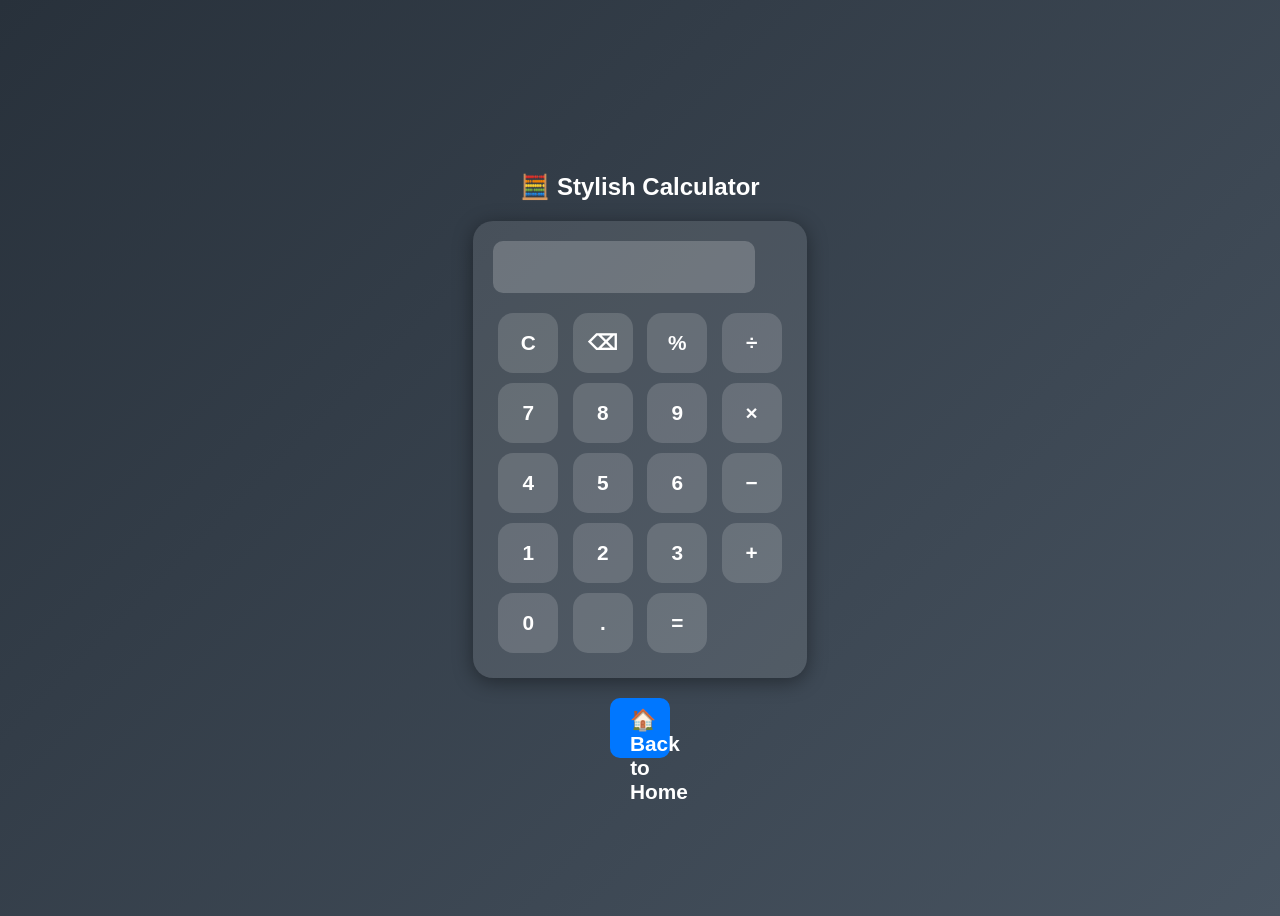
==== calculator.html @ 6566eae7 "Create calculator.html" ====
<!DOCTYPE html>
<html lang="en">
<head>
<meta charset="UTF-8">
<meta name="viewport" content="width=device-width, initial-scale=1.0">
<title>Stylish Calculator</title>
<style>
  body {
    font-family: 'Poppins', sans-serif;
    background: linear-gradient(135deg, #28313B, #485461);
    display: flex;
    flex-direction: column;
    align-items: center;
    justify-content: center;
    height: 100vh;
    color: white;
  }
  .calculator {
    background: rgba(255,255,255,0.1);
    padding: 20px;
    border-radius: 20px;
    box-shadow: 0 4px 20px rgba(0,0,0,0.4);
  }
  input {
    width: 250px;
    height: 50px;
    font-size: 1.4em;
    margin-bottom: 15px;
    text-align: right;
    padding-right: 10px;
    border: none;
    border-radius: 10px;
    background: rgba(255,255,255,0.2);
    color: white;
  }
  button {
    width: 60px;
    height: 60px;
    font-size: 1.3em;
    margin: 5px;
    border: none;
    border-radius: 15px;
    background: rgba(255,255,255,0.15);
    color: white;
    font-weight: bold;
    transition: 0.3s;
  }
  button:hover {
    background: #00B4DB;
    transform: scale(1.1);
  }
  .back {
    margin-top: 20px;
    background: #0077ff;
    padding: 10px 20px;
    border-radius: 10px;
    border: none;
    color: white;
    font-weight: bold;
  }
</style>
</head>
<body>
  <h2>🧮 Stylish Calculator</h2>
  <div class="calculator">
    <input type="text" id="display" disabled>
    <div>
      <button onclick="clearDisplay()">C</button>
      <button onclick="deleteLast()">⌫</button>
      <button onclick="append('%')">%</button>
      <button onclick="append('/')">÷</button>
    </div>
    <div>
      <button onclick="append('7')">7</button>
      <button onclick="append('8')">8</button>
      <button onclick="append('9')">9</button>
      <button onclick="append('*')">×</button>
    </div>
    <div>
      <button onclick="append('4')">4</button>
      <button onclick="append('5')">5</button>
      <button onclick="append('6')">6</button>
      <button onclick="append('-')">−</button>
    </div>
    <div>
      <button onclick="append('1')">1</button>
      <button onclick="append('2')">2</button>
      <button onclick="append('3')">3</button>
      <button onclick="append('+')">+</button>
    </div>
    <div>
      <button onclick="append('0')">0</button>
      <button onclick="append('.')">.</button>
      <button onclick="calculate()">=</button>
    </div>
  </div>

  <button class="back" onclick="location.href='index.html'">🏠 Back to Home</button>

  <script>
    const display = document.getElementById('display');
    function append(val){ display.value += val; }
    function clearDisplay(){ display.value = ''; }
    function deleteLast(){ display.value = display.value.slice(0, -1); }
    function calculate(){
      try { display.value = eval(display.value); }
      catch { display.value = 'Error'; }
    }
  </script>
</body>
</html>
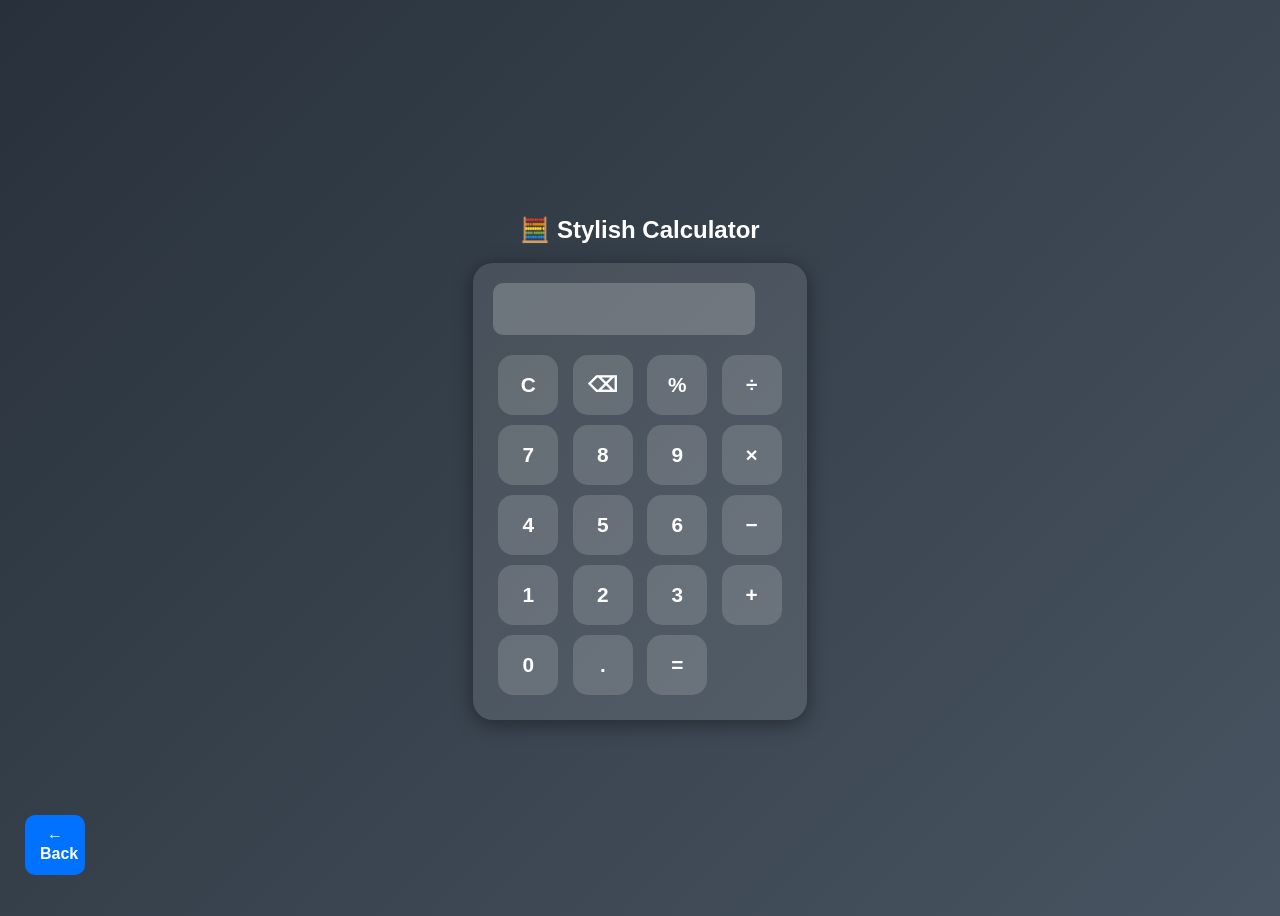
==== commit d79b7f38: "Update calculator.html" ====
--- a/calculator.html
+++ b/calculator.html
@@ -95,8 +95,8 @@
     </div>
   </div>
 
-  <button class="back" onclick="location.href='index.html'">🏠 Back to Home</button>
-
+  <button onclick="window.location.href='index.html'"
+style="position: fixed; bottom: 20px; left: 20px; background: #0072ff; color: white; border: none; border-radius: 10px; padding: 10px 15px; font-size: 16px; cursor: pointer;">← Back</button>
   <script>
     const display = document.getElementById('display');
     function append(val){ display.value += val; }
